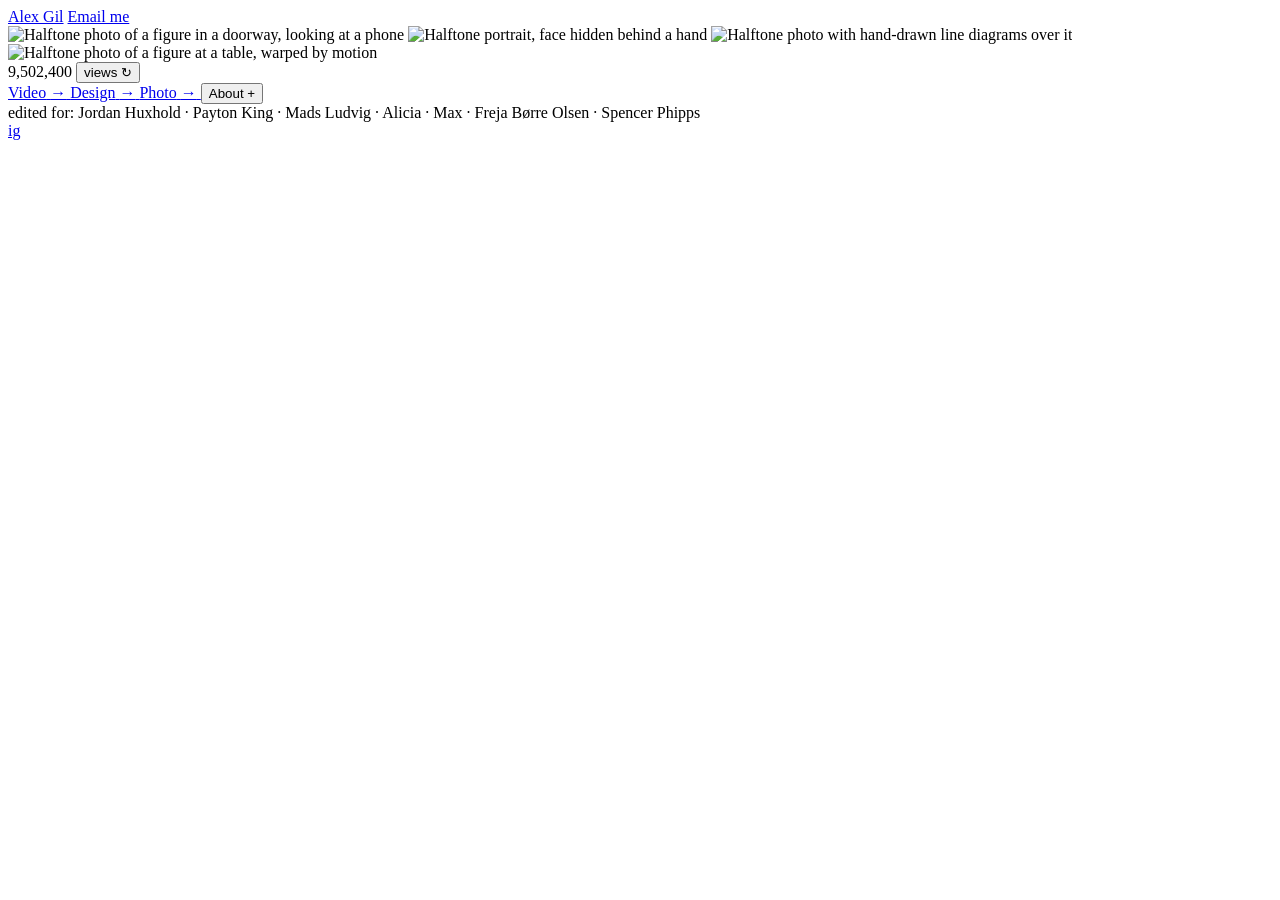
==== public/index.html @ eb26a231 "About: new photo, trimmed text, quote above tools; units: years + stadiums only; credit dots stay wi" ====
<!doctype html>
<html lang="en">
<head>
<meta charset="utf-8">
<meta name="viewport" content="width=device-width, initial-scale=1">
<title>Alex Gil — video editor</title>
<meta name="description" content="Alex Gil edits YouTube videos for Jordan Huxhold, Payton King, Mads Ludvig and more. Also design and photo.">
<link rel="preconnect" href="https://fonts.googleapis.com">
<link rel="preconnect" href="https://fonts.gstatic.com" crossorigin>
<link href="https://fonts.googleapis.com/css2?family=Inter+Tight:ital,wght@0,400;0,500;0,600;1,500&family=JetBrains+Mono:wght@400;500&display=swap" rel="stylesheet">
<link rel="stylesheet" href="/assets/style.css">
<script>try{var v=localStorage.getItem("ag-vt");if(v)document.documentElement.dataset.vt=v}catch(e){}</script>

</head>
<body>
<div class="page">
<main class="frame">

  <header class="top">
    <a class="top__name" href="/">Alex Gil</a>
    <a class="top__mail" href="mailto:atg2.dali@gmail.com" data-email="atg2.dali@gmail.com" title="Click to copy atg2.dali@gmail.com">Email me</a>
  </header>

  <div class="home">
    <div class="home__left">
      <!-- Hero: add more halftone photos as extra <img> tags; they cycle every 3s -->
      <div class="hero" data-hero>
        <img class="is-on" src="/assets/hero-1.jpg" alt="Halftone photo of a figure in a doorway, looking at a phone">
        <img src="/assets/hero-2.jpg" alt="Halftone portrait, face hidden behind a hand" loading="lazy">
        <img src="/assets/hero-3.jpg" alt="Halftone photo with hand-drawn line diagrams over it" loading="lazy">
        <img src="/assets/hero-4.jpg" alt="Halftone photo of a figure at a table, warped by motion" loading="lazy">
        <!-- About: shows over the photo, same box, so nothing on the page moves -->
        <div class="about-panel" id="about" data-about hidden>
          <img class="about-panel__pic" src="/assets/about.jpg" alt="Alex Gil in a purple t-shirt with earbuds" loading="lazy">
          <div class="about-panel__body">
            <p class="about-panel__text">I edit YouTube videos for creators. I make the story make sense and the funny parts funnier.</p>
            <p class="about-panel__text">Also covers, merch, photos, and songs as <a href="https://aldercote.online/">Alder Cote</a>.</p>
            <p class="about-panel__quote mono">“Rated #1 video editor.” — my mom</p>
            <p class="mono dim">Premiere Pro · After Effects · Photoshop · Illustrator</p>
          </div>
        </div>
      </div>

      <div class="views">
        <span class="views__num" data-views>9,502,400</span>
        <!-- tap to switch between "views" and the joke units -->
        <button class="views__units" data-units type="button" aria-label="Show views in other units">
          <span data-units-text>views</span>
          <span class="views__cycle" aria-hidden="true">↻</span>
        </button>
      </div>
    </div>

    <nav class="home__right" aria-label="Work">
      <a class="row" href="/video/">
        <span class="row__label" data-vt-name="t-video">Video</span>
        <span class="row__arrow" aria-hidden="true">→</span>
      </a>

      <a class="row" href="/design/">
        <span class="row__label" data-vt-name="t-design">Design</span>
        <span class="row__arrow" aria-hidden="true">→</span>
      </a>

      <a class="row" href="/photo/">
        <span class="row__label" data-vt-name="t-photo">Photo</span>
        <span class="row__arrow" aria-hidden="true">→</span>
      </a>

      <button class="row row--button" type="button" data-about-toggle aria-expanded="false" aria-controls="about">
        <span class="row__label row__label--italic">About</span>
        <span class="row__arrow" data-about-icon aria-hidden="true">+</span>
      </button>

      <div class="foot">
        <span class="mono dim" data-edited-for>edited for: Jordan Huxhold · Payton King · Mads Ludvig · Alicia · Max · Freja Børre Olsen · Spencer Phipps</span>
      </div>

      <a class="foot__ig foot__ig--corner" href="https://www.instagram.com/alex.mp4/">ig</a>
    </nav>
  </div>

</main>
</div>
<script src="/assets/app.js" defer></script>
<script src="/assets/site.js" defer></script>
</body>
</html>
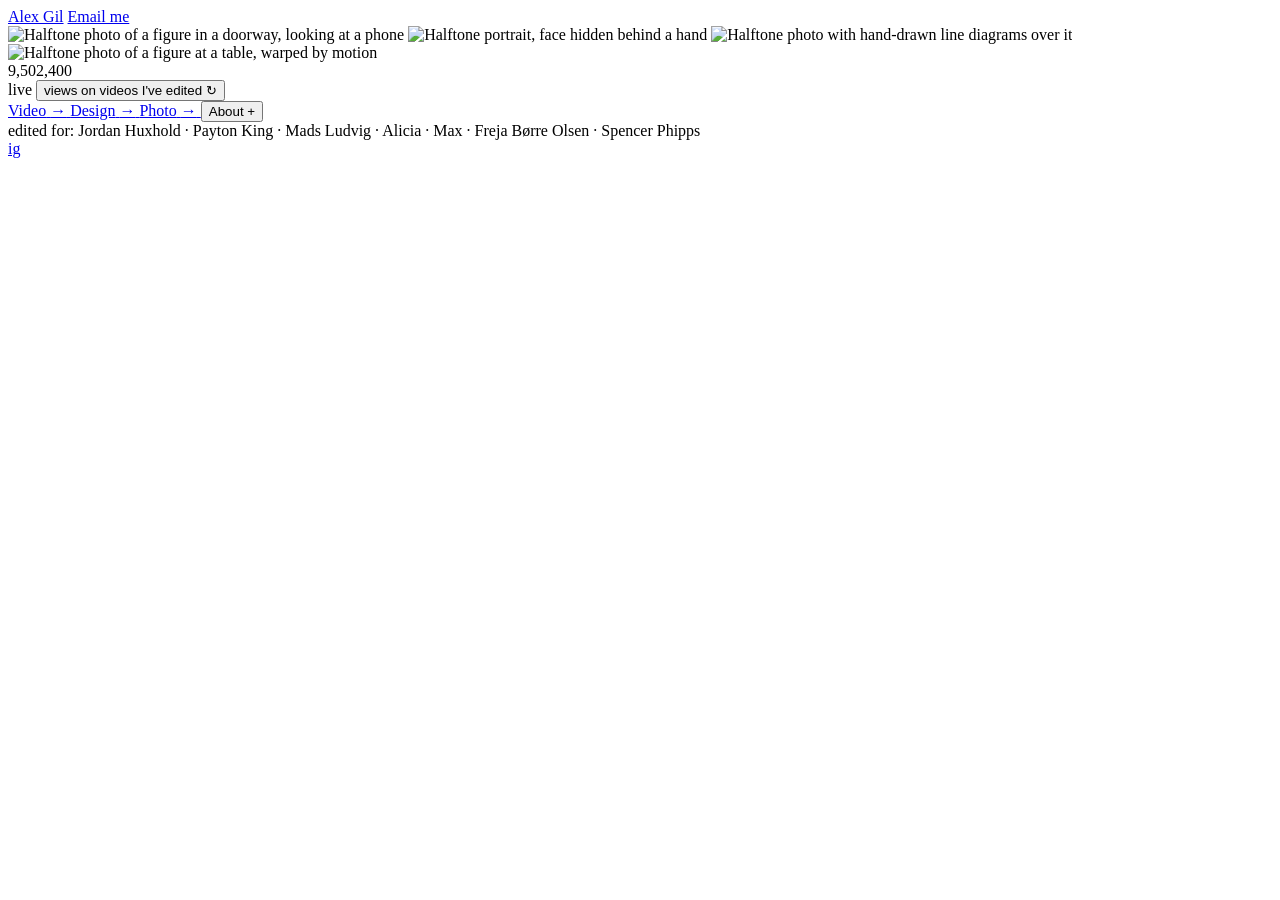
==== commit 1bbb0bf8: "About: zoomed-out photo, cleaner text layout; LIVE + 'views on videos I've edited'; credits on one l" ====
--- a/public/index.html
+++ b/public/index.html
@@ -33,10 +33,11 @@
         <div class="about-panel" id="about" data-about hidden>
           <img class="about-panel__pic" src="/assets/about.jpg" alt="Alex Gil in a purple t-shirt with earbuds" loading="lazy">
           <div class="about-panel__body">
-            <p class="about-panel__text">I edit YouTube videos for creators. I make the story make sense and the funny parts funnier.</p>
+            <p class="about-panel__lead">I edit YouTube videos for creators. I make the story make sense and the funny parts funnier.</p>
             <p class="about-panel__text">Also covers, merch, photos, and songs as <a href="https://aldercote.online/">Alder Cote</a>.</p>
-            <p class="about-panel__quote mono">“Rated #1 video editor.” — my mom</p>
-            <p class="mono dim">Premiere Pro · After Effects · Photoshop · Illustrator</p>
+            <hr class="about-panel__rule">
+            <p class="about-panel__quote">“Rated #1 video editor.”<span class="mono dim"> — my mom</span></p>
+            <p class="about-panel__tools mono dim">Premiere Pro · After Effects<br>Photoshop · Illustrator</p>
           </div>
         </div>
       </div>
@@ -44,10 +45,13 @@
       <div class="views">
         <span class="views__num" data-views>9,502,400</span>
         <!-- tap to switch between "views" and the joke units -->
-        <button class="views__units" data-units type="button" aria-label="Show views in other units">
-          <span data-units-text>views</span>
-          <span class="views__cycle" aria-hidden="true">↻</span>
-        </button>
+        <div class="views__meta">
+          <span class="live" title="Updates live from YouTube"><span class="live__dot" aria-hidden="true"></span>live</span>
+          <button class="views__units" data-units type="button" aria-label="Show views in other units">
+            <span data-units-text>views on videos I've edited</span>
+            <span class="views__cycle" aria-hidden="true">↻</span>
+          </button>
+        </div>
       </div>
     </div>
 
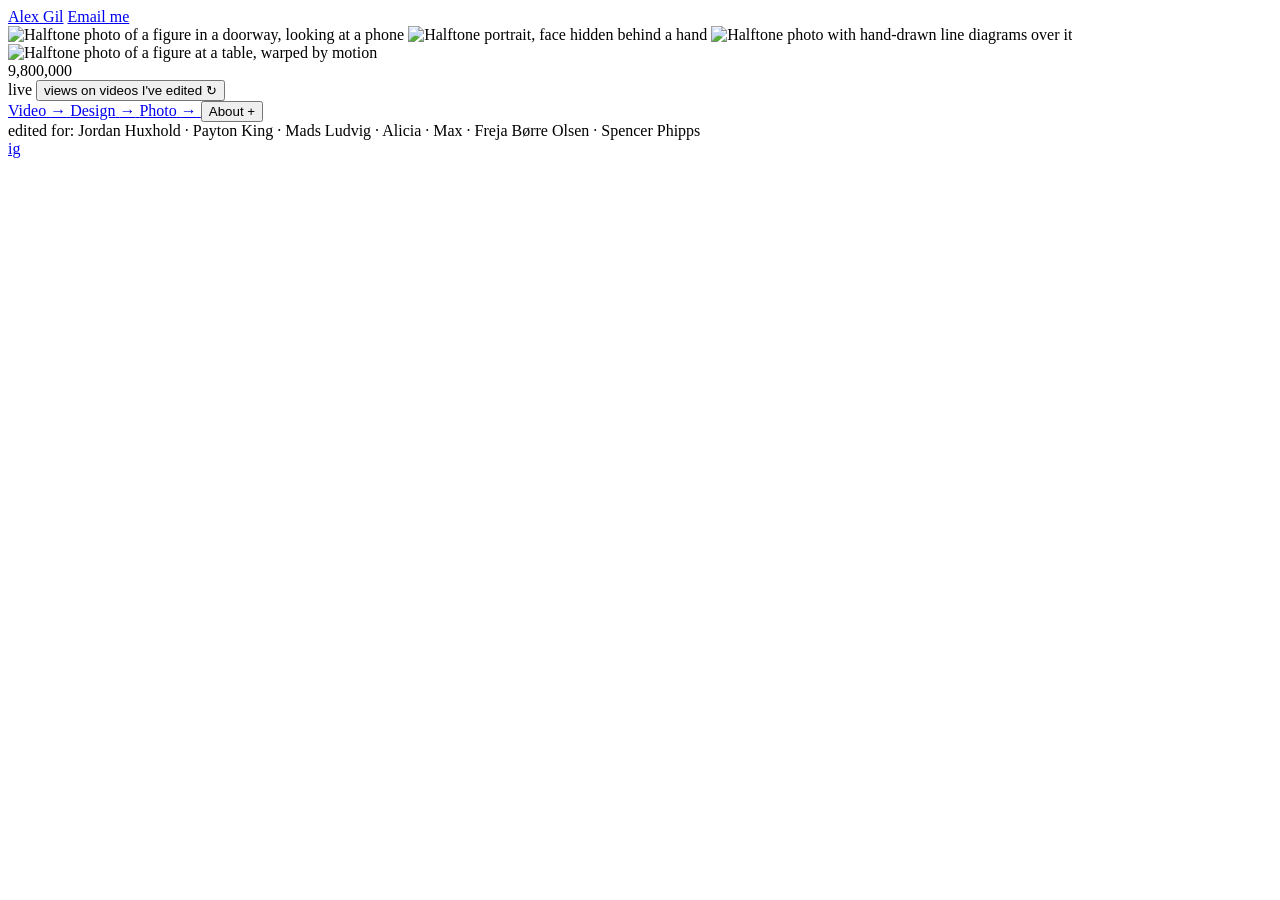
==== commit 75cb5894: "Home: bigger counter, no rule under photo, counter hidden until live, centered credit dots, tool chi" ====
--- a/public/index.html
+++ b/public/index.html
@@ -31,19 +31,19 @@
         <img src="/assets/hero-4.jpg" alt="Halftone photo of a figure at a table, warped by motion" loading="lazy">
         <!-- About: shows over the photo, same box, so nothing on the page moves -->
         <div class="about-panel" id="about" data-about hidden>
-          <img class="about-panel__pic" src="/assets/about.jpg" alt="Alex Gil in a purple t-shirt with earbuds" loading="lazy">
+          <img class="about-panel__pic" src="/assets/about.jpg" alt="Alex Gil in headphones under a paper lamp" loading="lazy">
           <div class="about-panel__body">
             <p class="about-panel__lead">I edit YouTube videos for creators. I make the story make sense and the funny parts funnier.</p>
             <p class="about-panel__text">Also covers, merch, photos, and songs as <a href="https://aldercote.online/">Alder Cote</a>.</p>
             <hr class="about-panel__rule">
             <p class="about-panel__quote">“Rated #1 video editor.”<span class="mono dim"> — my mom</span></p>
-            <p class="about-panel__tools mono dim">Premiere Pro · After Effects<br>Photoshop · Illustrator</p>
+            <ul class="about-panel__tools" aria-label="Tools"><li>Premiere Pro</li><li>After Effects</li><li>Photoshop</li><li>Illustrator</li></ul>
           </div>
         </div>
       </div>
 
       <div class="views">
-        <span class="views__num" data-views>9,502,400</span>
+        <span class="views__num is-loading" data-views>9,800,000</span>
         <!-- tap to switch between "views" and the joke units -->
         <div class="views__meta">
           <span class="live" title="Updates live from YouTube"><span class="live__dot" aria-hidden="true"></span>live</span>
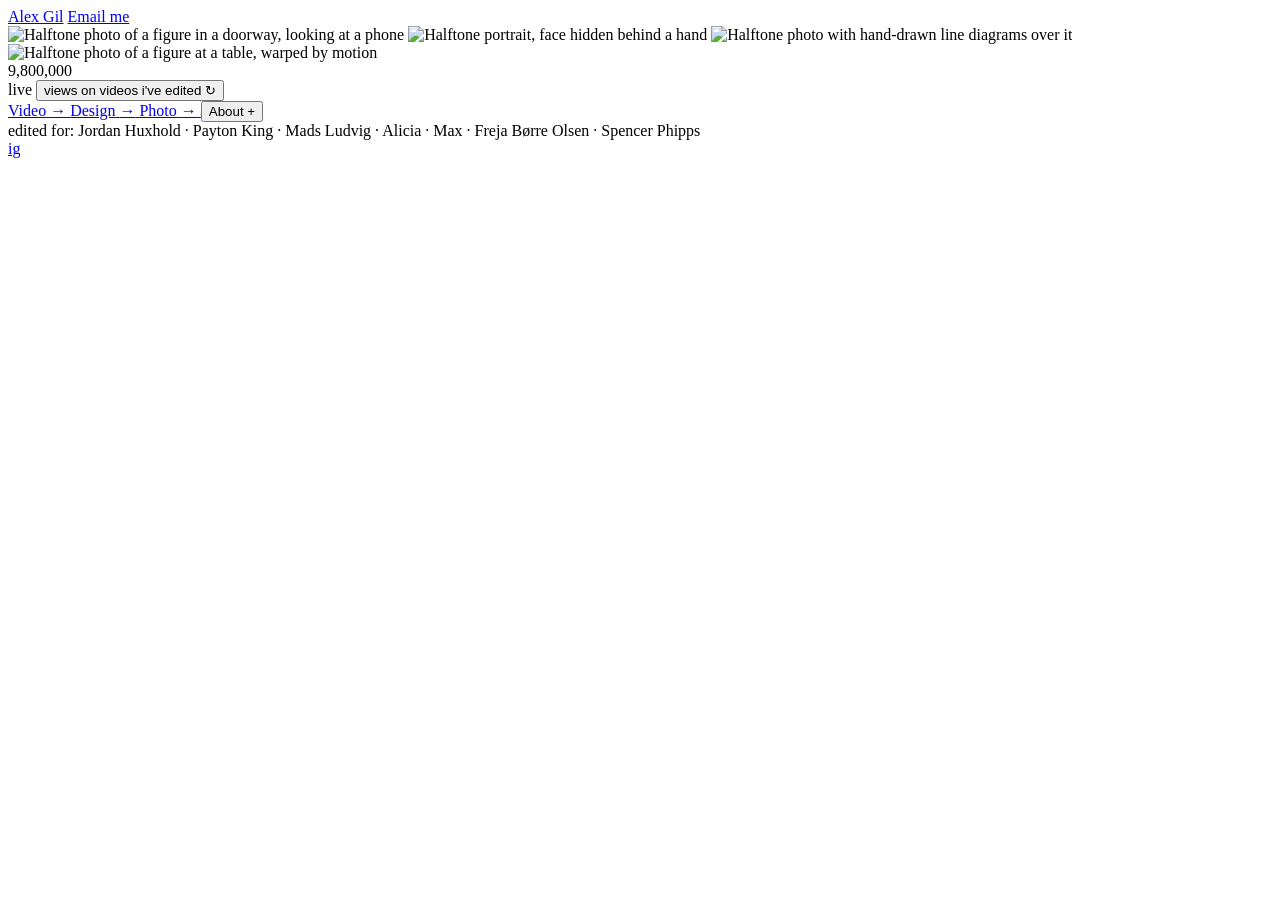
==== commit 865550e3: "Share image (name card) with Open Graph tags; lowercase i've; phone About quote on one line with — m" ====
--- a/public/index.html
+++ b/public/index.html
@@ -3,13 +3,27 @@
 <head>
 <meta charset="utf-8">
 <meta name="viewport" content="width=device-width, initial-scale=1">
-<title>Alex Gil — video editor</title>
+<title>Alex Gil</title>
+<meta property="og:type" content="website">
+<meta property="og:site_name" content="Alex Gil">
+<meta property="og:title" content="Alex Gil">
+<meta property="og:description" content="Video editing for YouTube creators. Also design and photo.">
+<meta property="og:url" content="https://alex-gil.com/">
+<meta property="og:image" content="https://alex-gil.com/assets/og.jpg">
+<meta property="og:image:width" content="1200">
+<meta property="og:image:height" content="630">
+<meta property="og:image:alt" content="Alex Gil — video, design, photo">
+<meta name="twitter:card" content="summary_large_image">
+<link rel="icon" href="/favicon.ico" sizes="any">
+<link rel="icon" type="image/png" sizes="32x32" href="/assets/icon/globe-32.png">
+<link rel="icon" type="image/png" sizes="192x192" href="/assets/icon/globe-192.png">
+<link rel="apple-touch-icon" href="/apple-touch-icon.png">
 <meta name="description" content="Alex Gil edits YouTube videos for Jordan Huxhold, Payton King, Mads Ludvig and more. Also design and photo.">
 <link rel="preconnect" href="https://fonts.googleapis.com">
 <link rel="preconnect" href="https://fonts.gstatic.com" crossorigin>
 <link href="https://fonts.googleapis.com/css2?family=Inter+Tight:ital,wght@0,400;0,500;0,600;1,500&family=JetBrains+Mono:wght@400;500&display=swap" rel="stylesheet">
 <link rel="stylesheet" href="/assets/style.css">
-<script>try{var v=localStorage.getItem("ag-vt");if(v)document.documentElement.dataset.vt=v}catch(e){}</script>
+<script>var v="morphframe";try{v=localStorage.getItem("ag-vt")||v}catch(e){}if(v!=="off")document.documentElement.dataset.vt=v</script>
 
 </head>
 <body>
@@ -48,7 +62,7 @@
         <div class="views__meta">
           <span class="live" title="Updates live from YouTube"><span class="live__dot" aria-hidden="true"></span>live</span>
           <button class="views__units" data-units type="button" aria-label="Show views in other units">
-            <span data-units-text>views on videos I've edited</span>
+            <span data-units-text>views on videos i've edited</span>
             <span class="views__cycle" aria-hidden="true">↻</span>
           </button>
         </div>
@@ -80,7 +94,7 @@
         <span class="mono dim" data-edited-for>edited for: Jordan Huxhold · Payton King · Mads Ludvig · Alicia · Max · Freja Børre Olsen · Spencer Phipps</span>
       </div>
 
-      <a class="foot__ig foot__ig--corner" href="https://www.instagram.com/alex.mp4/">ig</a>
+      <a class="foot__ig foot__ig--corner" href="https://www.instagram.com/alder.cote/">ig</a>
     </nav>
   </div>
 
